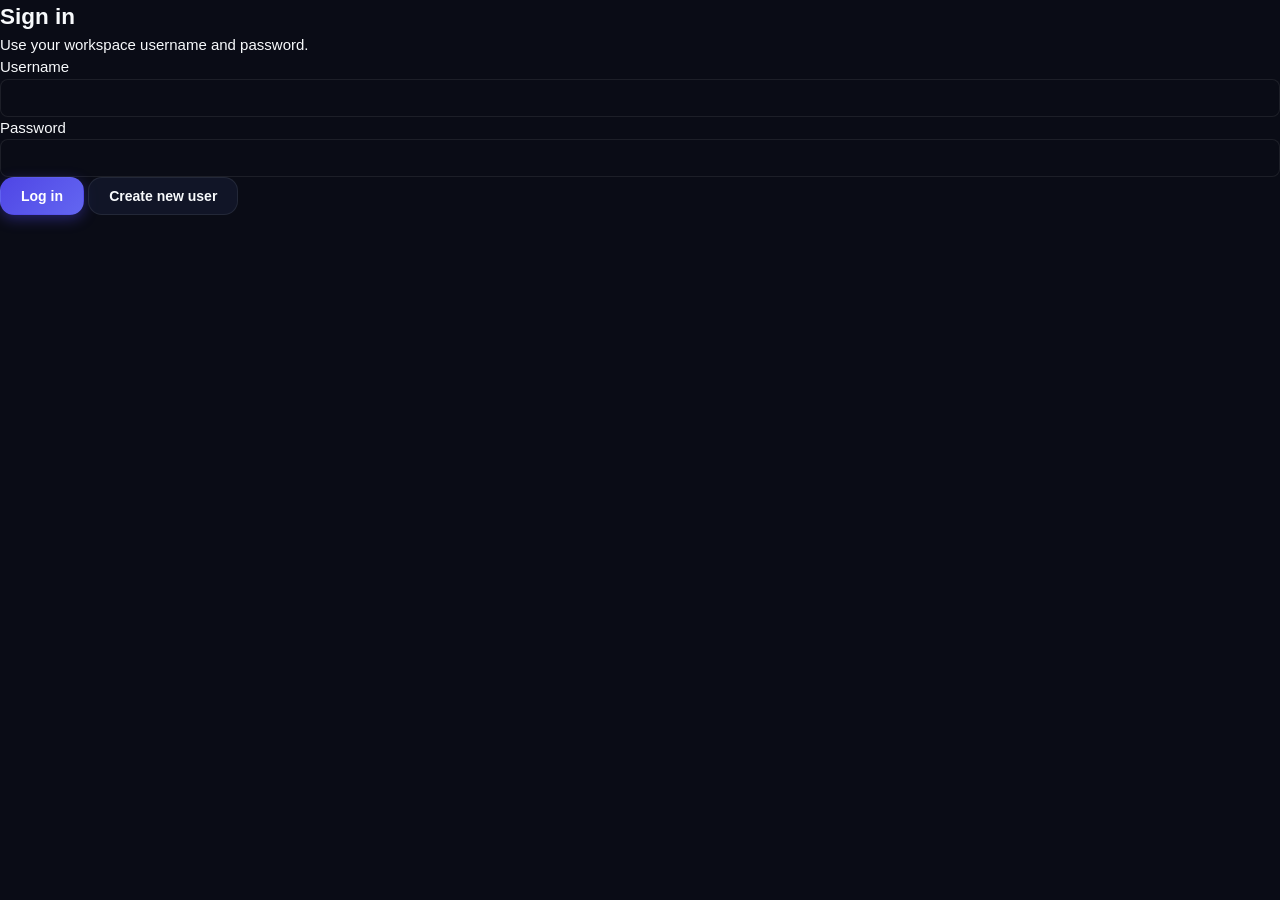
==== index.html @ 8acfbc3e "inital commit" ====
<!DOCTYPE html>
<html lang="en">
<head>
    <meta charset="UTF-8">
    <meta name="viewport" content="width=device-width, initial-scale=1.0">
    <title>Nexflow // Premium Project Management</title>
    <!-- Google Fonts -->
    <link rel="preconnect" href="https://fonts.googleapis.com">
    <link rel="preconnect" href="https://fonts.gstatic.com" crossorigin>
    <link href="https://fonts.googleapis.com/css2?family=Plus+Jakarta+Sans:wght@300;400;500;600;700;800&family=Outfit:wght@300;400;500;600;700;800&display=swap" rel="stylesheet">
    <link rel="stylesheet" href="styles.css">
    <!-- FontAwesome for Premium Icons -->
    <link rel="stylesheet" href="https://cdnjs.cloudflare.com/ajax/libs/font-awesome/6.4.0/css/all.min.css">
</head>
<body>
    <div id="app-shell-root"></div>
    <div id="modal-root"></div>

    <!-- Load JavaScript MVC Code -->
    <script src="model/stateModel.js?v20260709"></script>
    <script src="model/projectModel.js?v20260709"></script>
    <script src="model/taskModel.js?v20260709"></script>
    <script src="model/appModel.js?v20260709"></script>
    <script src="view/partialRenderer.js?v20260709"></script>
    <script src="view/commonView.js?v20260709"></script>
    <script src="view/dashboardView.js?v20260709"></script>
    <script src="view/projectView.js?v20260709"></script>
    <script src="view/taskView.js?v20260709"></script>
    <script src="view/modalView.js?v20260709"></script>
    <script src="view/eventView.js?v20260709"></script>
    <script src="view/appViewModular.js?v20260709"></script>
    <script src="controller/navigationController.js?v20260709"></script>
    <script src="controller/projectController.js?v20260709"></script>
    <script src="controller/taskController.js?v20260709"></script>
    <script src="controller/appController.js?v20260709"></script>
    <script>
        document.addEventListener('DOMContentLoaded', async () => {
            if (localStorage.getItem('isLoggedIn') !== 'true') {
                window.location.href = 'login.html';
                return;
            }

            await window.renderViewPartials();

            const logoutBtn = document.getElementById('logoutBtn');
            if (logoutBtn) {
                logoutBtn.addEventListener('click', (e) => {
                    e.preventDefault();
                    localStorage.removeItem('isLoggedIn');
                    localStorage.removeItem('currentUserId');
                    window.location.href = 'login.html';
                });
            }
            const app = new ProjectManagerApp();
            app.start();
        });
    </script>
</body>
</html>
---- styles.css ----
/* ==========================================================================
   Nexflow Premium Project Management Style System
   Theme: Sci-Fi Glassmorphism & Cyberpunk Dark
   ========================================================================== */

/* --- CSS Variables & Design Tokens --- */
:root {
    --bg-primary: #0a0c16;
    --bg-secondary: #111424;
    --bg-panel: rgba(21, 26, 48, 0.7);
    --bg-card: rgba(28, 35, 65, 0.55);
    --bg-card-hover: rgba(36, 45, 84, 0.75);
    
    --border-color: rgba(255, 255, 255, 0.08);
    --border-color-hover: rgba(255, 255, 255, 0.18);
    --border-accent: rgba(59, 130, 246, 0.3);
    
    /* Neon Accents */
    --color-primary: #4f46e5;       /* Indigo */
    --color-primary-glow: rgba(79, 70, 229, 0.4);
    --color-secondary: #06b6d4;     /* Cyan */
    --color-secondary-glow: rgba(6, 182, 212, 0.4);
    
    /* Functional Colors */
    --color-success: #10b981;       /* Emerald */
    --color-success-bg: rgba(16, 185, 129, 0.1);
    --color-warning: #f59e0b;       /* Amber */
    --color-warning-bg: rgba(245, 158, 11, 0.1);
    --color-danger: #ef4444;        /* Rose */
    --color-danger-bg: rgba(239, 68, 68, 0.1);
    --color-info: #3b82f6;          /* Blue */
    --color-info-bg: rgba(59, 130, 246, 0.1);
    --color-neutral: #64748b;       /* Slate */
    --color-neutral-bg: rgba(100, 116, 139, 0.1);

    /* Typography Colors */
    --text-main: #f8fafc;
    --text-muted: #94a3b8;
    --text-dark: #64748b;
    
    /* Layout & Effects */
    --sidebar-width: 280px;
    --header-height: 80px;
    --border-radius-sm: 8px;
    --border-radius-md: 14px;
    --border-radius-lg: 20px;
    --box-shadow: 0 8px 32px 0 rgba(0, 0, 0, 0.5);
    --backdrop-blur: blur(12px);
    --transition: all 0.3s cubic-bezier(0.4, 0, 0.2, 1);
}

/* --- Base Reset & Setup --- */
* {
    margin: 0;
    padding: 0;
    box-sizing: border-box;
}

body {
    background-color: var(--bg-primary);
    color: var(--text-main);
    font-family: 'Plus Jakarta Sans', sans-serif;
    font-size: 15px;
    line-height: 1.5;
    overflow-x: hidden;
    height: 100vh;
}

/* Scrollbar customization */
::-webkit-scrollbar {
    width: 8px;
    height: 8px;
}
::-webkit-scrollbar-track {
    background: var(--bg-primary);
}
::-webkit-scrollbar-thumb {
    background: var(--bg-secondary);
    border-radius: 4px;
}
::-webkit-scrollbar-thumb:hover {
    background: var(--color-primary);
}

/* --- Layout Architecture --- */
.app-container {
    display: flex;
    height: 100vh;
    width: 100vw;
}

/* --- Sidebar Styling --- */
.app-sidebar {
    width: var(--sidebar-width);
    background-color: var(--bg-secondary);
    border-right: 1px solid var(--border-color);
    display: flex;
    flex-direction: column;
    flex-shrink: 0;
}

.sidebar-header {
    height: var(--header-height);
    display: flex;
    align-items: center;
    padding: 0 24px;
    border-bottom: 1px solid var(--border-color);
}

.brand-logo {
    display: flex;
    align-items: center;
    gap: 12px;
}

.brand-icon {
    font-size: 24px;
    background: linear-gradient(135deg, var(--color-primary), var(--color-secondary));
    -webkit-background-clip: text;
    -webkit-text-fill-color: transparent;
    filter: drop-shadow(0 2px 8px var(--color-primary-glow));
}

.brand-name {
    font-family: 'Outfit', sans-serif;
    font-size: 22px;
    font-weight: 700;
    letter-spacing: 1px;
    background: linear-gradient(100deg, #ffffff, var(--text-muted));
    -webkit-background-clip: text;
    -webkit-text-fill-color: transparent;
}

.sidebar-nav {
    padding: 24px 16px;
    display: flex;
    flex-direction: column;
    gap: 8px;
    flex-grow: 1;
}

.nav-item {
    display: flex;
    align-items: center;
    gap: 16px;
    padding: 14px 16px;
    color: var(--text-muted);
    text-decoration: none;
    font-weight: 500;
    border-radius: var(--border-radius-md);
    transition: var(--transition);
}

.nav-item:hover {
    color: var(--text-main);
    background-color: rgba(255, 255, 255, 0.03);
    padding-left: 20px;
}

.nav-item.active {
    color: var(--text-main);
    background: linear-gradient(90deg, rgba(79, 70, 229, 0.15), rgba(6, 182, 212, 0.03));
    border-left: 3px solid var(--color-primary);
    box-shadow: inset 0 0 12px rgba(79, 70, 229, 0.1);
}

.nav-icon {
    font-size: 18px;
    width: 20px;
    text-align: center;
    transition: var(--transition);
}

.nav-item.active .nav-icon {
    color: var(--color-secondary);
    filter: drop-shadow(0 0 6px var(--color-secondary-glow));
}

/* User Simulator Card in Sidebar */
.sidebar-footer {
    padding: 20px 16px;
    border-top: 1px solid var(--border-color);
}

.user-simulator-card {
    background-color: var(--bg-panel);
    border: 1px solid var(--border-color);
    border-radius: var(--border-radius-md);
    padding: 16px;
    box-shadow: var(--box-shadow);
}

.simulation-badge {
    font-size: 9px;
    font-weight: 800;
    color: var(--color-secondary);
    background-color: rgba(6, 182, 212, 0.1);
    border: 1px solid rgba(6, 182, 212, 0.2);
    padding: 2px 6px;
    border-radius: 4px;
    display: inline-block;
    letter-spacing: 1px;
    margin-bottom: 12px;
}

.active-user-display {
    display: flex;
    align-items: center;
    gap: 12px;
    margin-bottom: 16px;
}

.avatar {
    width: 40px;
    height: 40px;
    border-radius: 50%;
    background: linear-gradient(135deg, var(--color-primary), var(--color-secondary));
    color: #ffffff;
    display: flex;
    align-items: center;
    justify-content: center;
    font-weight: 700;
    font-family: 'Outfit', sans-serif;
    font-size: 14px;
    box-shadow: 0 4px 10px rgba(0, 0, 0, 0.3);
}

.avatar-ring {
    outline: 2px solid var(--color-secondary);
    outline-offset: 2px;
}

.avatar-sm {
    width: 28px;
    height: 28px;
    font-size: 10px;
}

.user-info h4 {
    font-size: 14px;
    font-weight: 600;
    color: var(--text-main);
}

.user-info p {
    font-size: 11px;
    color: var(--text-muted);
}

.user-select-wrapper label {
    display: block;
    font-size: 10px;
    font-weight: 600;
    text-transform: uppercase;
    color: var(--text-dark);
    margin-bottom: 6px;
    letter-spacing: 0.5px;
}

.user-switcher {
    width: 100%;
}

/* --- Main Layout Header & Content --- */
.app-main {
    flex-grow: 1;
    display: flex;
    flex-direction: column;
    overflow: hidden;
}

.app-header {
    height: var(--header-height);
    border-bottom: 1px solid var(--border-color);
    padding: 0 32px;
    display: flex;
    align-items: center;
    justify-content: space-between;
    background-color: rgba(10, 12, 22, 0.3);
    backdrop-filter: var(--backdrop-blur);
    z-index: 10;
}

.app-header h1 {
    font-family: 'Outfit', sans-serif;
    font-size: 28px;
    font-weight: 700;
    background: linear-gradient(90deg, #ffffff, var(--text-muted));
    -webkit-background-clip: text;
    -webkit-text-fill-color: transparent;
}

.header-subtitle {
    font-size: 12px;
    color: var(--text-muted);
    margin-top: 2px;
}

.header-right {
    display: flex;
    gap: 12px;
}

.view-content {
    flex-grow: 1;
    padding: 32px;
    overflow-y: auto;
    background-color: var(--bg-primary);
}

/* --- Buttons --- */
.btn {
    display: inline-flex;
    align-items: center;
    justify-content: center;
    gap: 8px;
    padding: 10px 20px;
    font-family: inherit;
    font-size: 14px;
    font-weight: 600;
    border-radius: var(--border-radius-md);
    border: 1px solid transparent;
    cursor: pointer;
    transition: var(--transition);
}

.btn-sm {
    padding: 6px 12px;
    font-size: 12px;
    border-radius: var(--border-radius-sm);
}

.btn-primary {
    background: linear-gradient(135deg, var(--color-primary), #6366f1);
    color: #ffffff;
    box-shadow: 0 4px 14px var(--color-primary-glow);
}

.btn-primary:hover {
    box-shadow: 0 6px 20px rgba(79, 70, 229, 0.6);
    transform: translateY(-1px);
}

.btn-secondary {
    background-color: var(--bg-panel);
    border-color: var(--border-color);
    color: var(--text-main);
}

.btn-secondary:hover {
    background-color: var(--bg-card-hover);
    border-color: var(--border-color-hover);
}

.btn-icon-add {
    width: 32px;
    height: 32px;
    border-radius: 50%;
    background-color: rgba(255, 255, 255, 0.05);
    border: 1px solid var(--border-color);
    color: var(--color-secondary);
    display: flex;
    align-items: center;
    justify-content: center;
    cursor: pointer;
    transition: var(--transition);
}

.btn-icon-add:hover {
    background-color: rgba(6, 182, 212, 0.15);
    border-color: var(--color-secondary);
    box-shadow: 0 0 10px var(--color-secondary-glow);
    transform: scale(1.05);
}

.btn-back {
    background: none;
    border: none;
    color: var(--text-muted);
    font-weight: 500;
    cursor: pointer;
    font-size: 14px;
    display: flex;
    align-items: center;
    gap: 8px;
    transition: var(--transition);
    padding: 4px 8px;
    border-radius: 4px;
}

.btn-back:hover {
    color: var(--text-main);
    background-color: rgba(255, 255, 255, 0.05);
}

/* --- Views & Views Toggling --- */
.app-view {
    display: none;
    animation: fadeIn 0.4s ease-out forwards;
}

.app-view.active-view {
    display: block;
}

@keyframes fadeIn {
    from {
        opacity: 0;
        transform: translateY(12px);
    }
    to {
        opacity: 1;
        transform: translateY(0);
    }
}

/* --- Forms & Inputs --- */
.form-group {
    margin-bottom: 20px;
}

.form-row {
    display: flex;
    gap: 16px;
}

.col-4 { flex: 0 0 calc(33.33% - 11px); }
.col-6 { flex: 0 0 calc(50% - 8px); }

.form-label {
    display: block;
    font-size: 13px;
    font-weight: 600;
    color: var(--text-muted);
    margin-bottom: 8px;
}

.form-label.required::after {
    content: " *";
    color: var(--color-danger);
}

.form-input, .form-select {
    width: 100%;
    background-color: rgba(10, 12, 22, 0.5);
    border: 1px solid var(--border-color);
    color: var(--text-main);
    padding: 10px 14px;
    border-radius: var(--border-radius-sm);
    font-family: inherit;
    font-size: 14px;
    transition: var(--transition);
}

.form-input:focus, .form-select:focus {
    outline: none;
    border-color: var(--color-secondary);
    box-shadow: 0 0 8px rgba(6, 182, 212, 0.25);
    background-color: rgba(10, 12, 22, 0.8);
}

.form-textarea {
    min-height: 100px;
    resize: vertical;
}

.form-select option {
    background-color: var(--bg-secondary);
    color: var(--text-main);
}

/* --- KPI Dashboard Stats Styling --- */
.stats-grid {
    display: grid;
    grid-template-columns: repeat(4, 1fr);
    gap: 20px;
    margin-bottom: 32px;
}

.stat-card {
    background: var(--bg-panel);
    border: 1px solid var(--border-color);
    border-radius: var(--border-radius-md);
    padding: 24px;
    display: flex;
    align-items: center;
    gap: 20px;
    box-shadow: var(--box-shadow);
    backdrop-filter: var(--backdrop-blur);
    transition: var(--transition);
}

.stat-card:hover {
    border-color: rgba(255, 255, 255, 0.15);
    transform: translateY(-2px);
}

.stat-icon {
    width: 52px;
    height: 52px;
    border-radius: var(--border-radius-sm);
    display: flex;
    align-items: center;
    justify-content: center;
    font-size: 22px;
    box-shadow: inset 0 0 10px rgba(255, 255, 255, 0.05);
}

.icon-blue {
    color: var(--color-info);
    background-color: var(--color-info-bg);
}
.icon-orange {
    color: var(--color-warning);
    background-color: var(--color-warning-bg);
}
.icon-green {
    color: var(--color-success);
    background-color: var(--color-success-bg);
}
.icon-red {
    color: var(--color-danger);
    background-color: var(--color-danger-bg);
}

.stat-details {
    display: flex;
    flex-direction: column;
}

.stat-label {
    font-size: 12px;
    color: var(--text-muted);
    font-weight: 500;
}

.stat-details h3 {
    font-family: 'Outfit', sans-serif;
    font-size: 28px;
    font-weight: 700;
    margin-top: 2px;
}

/* --- Dashboard Panel Grid Columns --- */
.dash-columns {
    display: grid;
    grid-template-columns: 1fr 1fr;
    gap: 24px;
}

.dash-panel {
    background: var(--bg-panel);
    border: 1px solid var(--border-color);
    border-radius: var(--border-radius-lg);
    box-shadow: var(--box-shadow);
    backdrop-filter: var(--backdrop-blur);
    display: flex;
    flex-direction: column;
    overflow: hidden;
    min-height: 400px;
}

.panel-header {
    padding: 20px 24px;
    border-bottom: 1px solid var(--border-color);
    display: flex;
    align-items: center;
    justify-content: space-between;
}

.panel-header h3 {
    font-size: 16px;
    font-weight: 600;
    display: flex;
    align-items: center;
    gap: 10px;
}

.icon-accent {
    color: var(--color-secondary);
}

.panel-badge {
    background-color: rgba(255, 255, 255, 0.05);
    border: 1px solid var(--border-color);
    color: var(--text-main);
    font-size: 11px;
    font-weight: 700;
    padding: 2px 8px;
    border-radius: 20px;
}

.panel-body {
    padding: 24px;
    flex-grow: 1;
    overflow-y: auto;
}

/* --- Dashboard Lists Styling (Compact) --- */
.projects-list-compact, .tasks-list-compact {
    display: flex;
    flex-direction: column;
    gap: 12px;
}

.project-compact-card {
    background-color: var(--bg-card);
    border: 1px solid var(--border-color);
    border-radius: var(--border-radius-md);
    padding: 16px;
    cursor: pointer;
    transition: var(--transition);
}

.project-compact-card:hover {
    background-color: var(--bg-card-hover);
    border-color: var(--border-color-hover);
    transform: translateX(4px);
}

.project-compact-header {
    display: flex;
    align-items: center;
    justify-content: space-between;
    margin-bottom: 12px;
}

.project-compact-header h4 {
    font-size: 15px;
    font-weight: 600;
}

.task-compact-card {
    background-color: var(--bg-card);
    border: 1px solid var(--border-color);
    border-radius: var(--border-radius-md);
    padding: 14px 16px;
    display: flex;
    align-items: center;
    justify-content: space-between;
    gap: 16px;
    transition: var(--transition);
}

.task-compact-card:hover {
    background-color: var(--bg-card-hover);
    border-color: var(--border-color-hover);
}

.task-compact-left {
    display: flex;
    align-items: center;
    gap: 12px;
    flex-grow: 1;
}

.task-compact-info h4 {
    font-size: 14px;
    font-weight: 500;
    margin-bottom: 2px;
}

.task-compact-info p {
    font-size: 11px;
    color: var(--text-muted);
}

/* Custom Checkbox Design */
.checkbox-container {
    display: block;
    position: relative;
    padding-left: 24px;
    cursor: pointer;
    user-select: none;
}

.checkbox-container input {
    position: absolute;
    opacity: 0;
    cursor: pointer;
    height: 0;
    width: 0;
}

.checkmark {
    position: absolute;
    top: -10px;
    left: 0;
    height: 18px;
    width: 18px;
    background-color: rgba(255, 255, 255, 0.05);
    border: 1px solid var(--border-color);
    border-radius: 4px;
    transition: var(--transition);
}

.checkbox-container:hover input ~ .checkmark {
    border-color: var(--color-secondary);
    background-color: rgba(6, 182, 212, 0.05);
}

.checkbox-container input:checked ~ .checkmark {
    background-color: var(--color-success);
    border-color: var(--color-success);
}

.checkmark:after {
    content: "";
    position: absolute;
    display: none;
}

.checkbox-container input:checked ~ .checkmark:after {
    display: block;
}

.checkbox-container .checkmark:after {
    left: 6px;
    top: 2px;
    width: 4px;
    height: 9px;
    border: solid white;
    border-width: 0 2px 2px 0;
    transform: rotate(45deg);
}

/* Badges styling */
.badge {
    font-size: 10px;
    font-weight: 700;
    padding: 3px 8px;
    border-radius: 12px;
    text-transform: uppercase;
    letter-spacing: 0.5px;
    display: inline-block;
}

.badge-low {
    color: var(--color-neutral);
    background-color: var(--color-neutral-bg);
}
.badge-medium {
    color: var(--color-warning);
    background-color: var(--color-warning-bg);
}
.badge-high {
    color: var(--color-danger);
    background-color: var(--color-danger-bg);
}

.badge-not-started {
    color: var(--color-danger);
    background-color: var(--color-danger-bg);
}
.badge-in-progress {
    color: var(--color-info);
    background-color: var(--color-info-bg);
}
.badge-on-hold {
    color: var(--color-warning);
    background-color: var(--color-warning-bg);
}
.badge-completed {
    color: var(--color-success);
    background-color: var(--color-success-bg);
}

/* Progress bar container styling */
.progress-bar-container {
    width: 100%;
    height: 6px;
    background-color: rgba(255, 255, 255, 0.05);
    border-radius: 4px;
    overflow: hidden;
}

.progress-bar-fill {
    height: 100%;
    background: linear-gradient(90deg, var(--color-primary), var(--color-secondary));
    border-radius: 4px;
    transition: width 0.6s cubic-bezier(0.4, 0, 0.2, 1);
}

/* --- Projects List View Grid --- */
.filters-bar {
    background: var(--bg-panel);
    border: 1px solid var(--border-color);
    border-radius: var(--border-radius-md);
    padding: 16px 24px;
    margin-bottom: 24px;
    display: flex;
    justify-content: space-between;
    align-items: center;
    gap: 20px;
}

.search-input-wrapper {
    position: relative;
    flex-grow: 1;
    max-width: 400px;
}

.search-icon {
    position: absolute;
    left: 14px;
    top: 50%;
    transform: translateY(-50%);
    color: var(--text-muted);
}

.search-input-wrapper .form-input {
    padding-left: 40px;
}

.filters-group {
    display: flex;
    gap: 12px;
}

.projects-grid {
    display: grid;
    grid-template-columns: repeat(3, 1fr);
    gap: 24px;
}

.project-card {
    background-color: var(--bg-panel);
    border: 1px solid var(--border-color);
    border-radius: var(--border-radius-lg);
    padding: 24px;
    display: flex;
    flex-direction: column;
    min-height: 260px;
    box-shadow: var(--box-shadow);
    transition: var(--transition);
    cursor: pointer;
}

.project-card:hover {
    border-color: var(--border-color-hover);
    box-shadow: 0 12px 40px rgba(0, 0, 0, 0.6);
    transform: translateY(-4px);
}

.project-card-header {
    display: flex;
    justify-content: space-between;
    align-items: flex-start;
    margin-bottom: 16px;
}

.project-card-header h3 {
    font-size: 18px;
    font-weight: 700;
}

.project-card-desc {
    font-size: 13.5px;
    color: var(--text-muted);
    margin-bottom: 24px;
    flex-grow: 1;
}

.project-card-progress {
    margin-bottom: 24px;
}

.progress-label-row {
    display: flex;
    justify-content: space-between;
    margin-bottom: 6px;
    font-size: 11px;
    font-weight: 600;
}

.project-card-footer {
    border-top: 1px solid var(--border-color);
    padding-top: 16px;
    display: flex;
    justify-content: space-between;
    align-items: center;
}

.card-footer-item {
    display: flex;
    flex-direction: column;
    gap: 4px;
}

.card-footer-item .label {
    font-size: 9px;
    text-transform: uppercase;
    font-weight: 700;
    color: var(--text-dark);
}

.owner-display-compact, .assignee-display-compact {
    display: flex;
    align-items: center;
    gap: 8px;
    font-size: 12px;
    font-weight: 500;
}

.date-display-compact {
    display: flex;
    align-items: center;
    gap: 6px;
    font-size: 12px;
    color: var(--text-muted);
}

/* --- Tasks Table View --- */
.tasks-table-card {
    background: var(--bg-panel);
    border: 1px solid var(--border-color);
    border-radius: var(--border-radius-lg);
    box-shadow: var(--box-shadow);
    overflow: hidden;
}

.tasks-table {
    width: 100%;
    border-collapse: collapse;
    text-align: left;
}

.tasks-table th {
    background-color: var(--bg-secondary);
    padding: 16px 24px;
    font-size: 11px;
    font-weight: 700;
    text-transform: uppercase;
    color: var(--text-muted);
    border-bottom: 1px solid var(--border-color);
    letter-spacing: 0.5px;
}

.tasks-table td {
    padding: 18px 24px;
    border-bottom: 1px solid var(--border-color);
    font-size: 14px;
}

.tasks-table tr:last-child td {
    border-bottom: none;
}

.tasks-table tr {
    transition: var(--transition);
}

.tasks-table tr:hover td {
    background-color: rgba(255, 255, 255, 0.02);
}

.task-title-cell {
    font-weight: 500;
    color: var(--text-main);
}

.task-project-cell {
    color: var(--text-muted);
    font-weight: 500;
}

.task-date-cell {
    color: var(--text-muted);
    font-size: 13px;
}

.btn-delete-task {
    background: none;
    border: none;
    color: var(--text-dark);
    cursor: pointer;
    font-size: 14px;
    padding: 6px;
    border-radius: 4px;
    transition: var(--transition);
}

.btn-delete-task:hover {
    color: var(--color-danger);
    background-color: var(--color-danger-bg);
}

.empty-table-state {
    padding: 48px;
    text-align: center;
    color: var(--text-muted);
    display: flex;
    flex-direction: column;
    align-items: center;
    gap: 16px;
}

.empty-table-state i {
    font-size: 48px;
    color: var(--text-dark);
}

.hidden {
    display: none !important;
}

/* --- Project Detail View --- */
.project-detail-header-panel {
    background: var(--bg-panel);
    border: 1px solid var(--border-color);
    border-radius: var(--border-radius-lg);
    padding: 24px;
    margin-bottom: 24px;
    box-shadow: var(--box-shadow);
}

.detail-meta-top {
    display: flex;
    justify-content: space-between;
    align-items: center;
    margin-bottom: 20px;
}

.status-select-pill {
    background-color: rgba(10, 12, 22, 0.6);
    border: 1px solid var(--border-color);
    color: var(--text-main);
    padding: 6px 12px;
    border-radius: 20px;
    font-size: 13px;
    font-weight: 600;
    cursor: pointer;
    outline: none;
}

.status-select-pill:focus {
    border-color: var(--color-secondary);
}

.project-main-info h2 {
    font-family: 'Outfit', sans-serif;
    font-size: 32px;
    font-weight: 700;
    margin-bottom: 8px;
}

.project-main-info p {
    color: var(--text-muted);
    font-size: 15px;
    max-width: 800px;
    margin-bottom: 24px;
}

.project-meta-strip {
    border-top: 1px solid var(--border-color);
    padding-top: 20px;
    display: flex;
    gap: 48px;
}

.meta-item {
    display: flex;
    flex-direction: column;
    gap: 6px;
}

.meta-label {
    font-size: 10px;
    font-weight: 700;
    text-transform: uppercase;
    color: var(--text-dark);
    letter-spacing: 0.5px;
}

.meta-value {
    font-size: 14px;
    font-weight: 500;
}

.progress-display-wrapper {
    display: flex;
    align-items: center;
    gap: 12px;
    width: 200px;
}

.progress-percent {
    font-size: 12px;
    font-weight: 700;
    color: var(--color-secondary);
}

.project-detail-content {
    display: grid;
    grid-template-columns: 280px 1fr;
    gap: 24px;
    align-items: start;
}

.detail-sidebar-card, .detail-tasks-card {
    background: var(--bg-panel);
    border: 1px solid var(--border-color);
    border-radius: var(--border-radius-lg);
    padding: 24px;
    box-shadow: var(--box-shadow);
}

.card-title-row {
    display: flex;
    justify-content: space-between;
    align-items: center;
    margin-bottom: 20px;
    padding-bottom: 12px;
    border-bottom: 1px solid var(--border-color);
}

.card-title-row h3 {
    font-size: 16px;
    font-weight: 600;
}

.members-avatars-list {
    display: flex;
    flex-direction: column;
    gap: 12px;
}

.member-row {
    display: flex;
    align-items: center;
    gap: 12px;
}

.member-info h4 {
    font-size: 13.5px;
    font-weight: 500;
}

.member-info p {
    font-size: 10px;
    color: var(--text-muted);
}

/* Project Tasks Checklist */
.project-tasks-list {
    display: flex;
    flex-direction: column;
    gap: 12px;
}

.project-task-item {
    background-color: var(--bg-card);
    border: 1px solid var(--border-color);
    border-radius: var(--border-radius-md);
    padding: 16px 20px;
    display: flex;
    align-items: center;
    justify-content: space-between;
    transition: var(--transition);
}

.project-task-item:hover {
    background-color: var(--bg-card-hover);
    border-color: var(--border-color-hover);
}

.project-task-left {
    display: flex;
    align-items: center;
    gap: 14px;
}

.project-task-details h4 {
    font-size: 14.5px;
    font-weight: 500;
    transition: var(--transition);
}

.project-task-item.task-completed .project-task-details h4 {
    text-decoration: line-through;
    color: var(--text-dark);
}

.project-task-details p {
    font-size: 11px;
    color: var(--text-muted);
    margin-top: 2px;
}

.project-task-right {
    display: flex;
    align-items: center;
    gap: 16px;
}

.empty-state-card {
    padding: 48px;
    text-align: center;
    color: var(--text-muted);
    border: 2px dashed var(--border-color);
    border-radius: var(--border-radius-lg);
    display: flex;
    flex-direction: column;
    align-items: center;
    gap: 16px;
}

.empty-state-card i {
    font-size: 40px;
    color: var(--text-dark);
}

/* --- Modals Overlay and Card styling --- */
.modal-overlay {
    position: fixed;
    top: 0;
    left: 0;
    right: 0;
    bottom: 0;
    background-color: rgba(3, 4, 9, 0.75);
    backdrop-filter: blur(6px);
    display: flex;
    align-items: center;
    justify-content: center;
    z-index: 100;
    opacity: 0;
    pointer-events: none;
    transition: opacity 0.3s ease;
}

.modal-overlay.open {
    opacity: 1;
    pointer-events: auto;
}

.modal-card {
    background-color: var(--bg-secondary);
    border: 1px solid var(--border-color);
    border-radius: var(--border-radius-lg);
    width: 600px;
    max-width: 90%;
    box-shadow: 0 20px 50px rgba(0, 0, 0, 0.7);
    overflow: hidden;
    transform: translateY(20px);
    transition: transform 0.3s cubic-bezier(0.4, 0, 0.2, 1);
}

.modal-overlay.open .modal-card {
    transform: translateY(0);
}

.modal-header {
    padding: 20px 24px;
    border-bottom: 1px solid var(--border-color);
    display: flex;
    align-items: center;
    justify-content: space-between;
}

.modal-header h3 {
    font-family: 'Outfit', sans-serif;
    font-size: 20px;
    font-weight: 600;
}

.modal-close-btn {
    background: none;
    border: none;
    color: var(--text-muted);
    font-size: 28px;
    cursor: pointer;
    transition: var(--transition);
    line-height: 1;
}

.modal-close-btn:hover {
    color: var(--text-main);
}

.modal-body {
    padding: 24px;
    max-height: 60vh;
    overflow-y: auto;
}

.modal-instruction-text {
    font-size: 13.5px;
    color: var(--text-muted);
    margin-bottom: 18px;
}

.read-only-owner-badge {
    background-color: rgba(255, 255, 255, 0.03);
    border: 1px solid var(--border-color);
    padding: 8px 12px;
    border-radius: var(--border-radius-sm);
    display: flex;
    align-items: center;
    gap: 10px;
    font-size: 13.5px;
    height: 42px;
}

.members-checkbox-grid {
    display: grid;
    grid-template-columns: 1fr 1fr;
    gap: 12px;
    background-color: rgba(10, 12, 22, 0.3);
    border: 1px solid var(--border-color);
    border-radius: var(--border-radius-sm);
    padding: 16px;
    max-height: 180px;
    overflow-y: auto;
}

.checkbox-member-label {
    display: flex;
    align-items: center;
    gap: 10px;
    cursor: pointer;
}

.checkbox-member-label span {
    font-size: 13.5px;
    font-weight: 500;
}

.modal-footer {
    padding: 16px 24px;
    border-top: 1px solid var(--border-color);
    display: flex;
    justify-content: flex-end;
    gap: 12px;
}

/* --- Toast Notifications --- */
.toast-notification {
    position: fixed;
    bottom: 32px;
    right: 32px;
    background-color: var(--bg-secondary);
    border-left: 4px solid var(--color-success);
    border-top: 1px solid var(--border-color);
    border-right: 1px solid var(--border-color);
    border-bottom: 1px solid var(--border-color);
    border-radius: 4px;
    padding: 16px 24px;
    display: flex;
    align-items: center;
    gap: 12px;
    box-shadow: 0 10px 30px rgba(0, 0, 0, 0.6);
    z-index: 200;
    transition: transform 0.4s cubic-bezier(0.175, 0.885, 0.32, 1.275), opacity 0.3s ease;
    opacity: 1;
    transform: translateY(0);
}

.toast-notification.hidden {
    opacity: 0;
    transform: translateY(20px);
    pointer-events: none;
}

.toast-icon {
    color: var(--color-success);
    font-size: 18px;
}

.toast-message {
    font-size: 14px;
    font-weight: 600;
}

/* Custom Responsive Styles */
@media (max-width: 1200px) {
    .stats-grid {
        grid-template-columns: repeat(2, 1fr);
    }
    .projects-grid {
        grid-template-columns: repeat(2, 1fr);
    }
}

@media (max-width: 900px) {
    .app-container {
        flex-direction: column;
    }
    .app-sidebar {
        width: 100%;
        height: auto;
        border-right: none;
        border-bottom: 1px solid var(--border-color);
    }
    .sidebar-header {
        height: 60px;
    }
    .sidebar-nav {
        flex-direction: row;
        padding: 8px 16px;
        overflow-x: auto;
    }
    .nav-item {
        padding: 8px 12px;
    }
    .sidebar-footer {
        display: none; /* Hide simulator from view on mobile layout for cleanliness */
    }
    .app-main {
        overflow-y: auto;
    }
    .app-header {
        height: auto;
        padding: 16px;
        flex-direction: column;
        align-items: flex-start;
        gap: 12px;
    }
    .header-right {
        width: 100%;
        justify-content: space-between;
    }
    .view-content {
        padding: 16px;
    }
    .dash-columns {
        grid-template-columns: 1fr;
    }
    .project-detail-content {
        grid-template-columns: 1fr;
    }
}
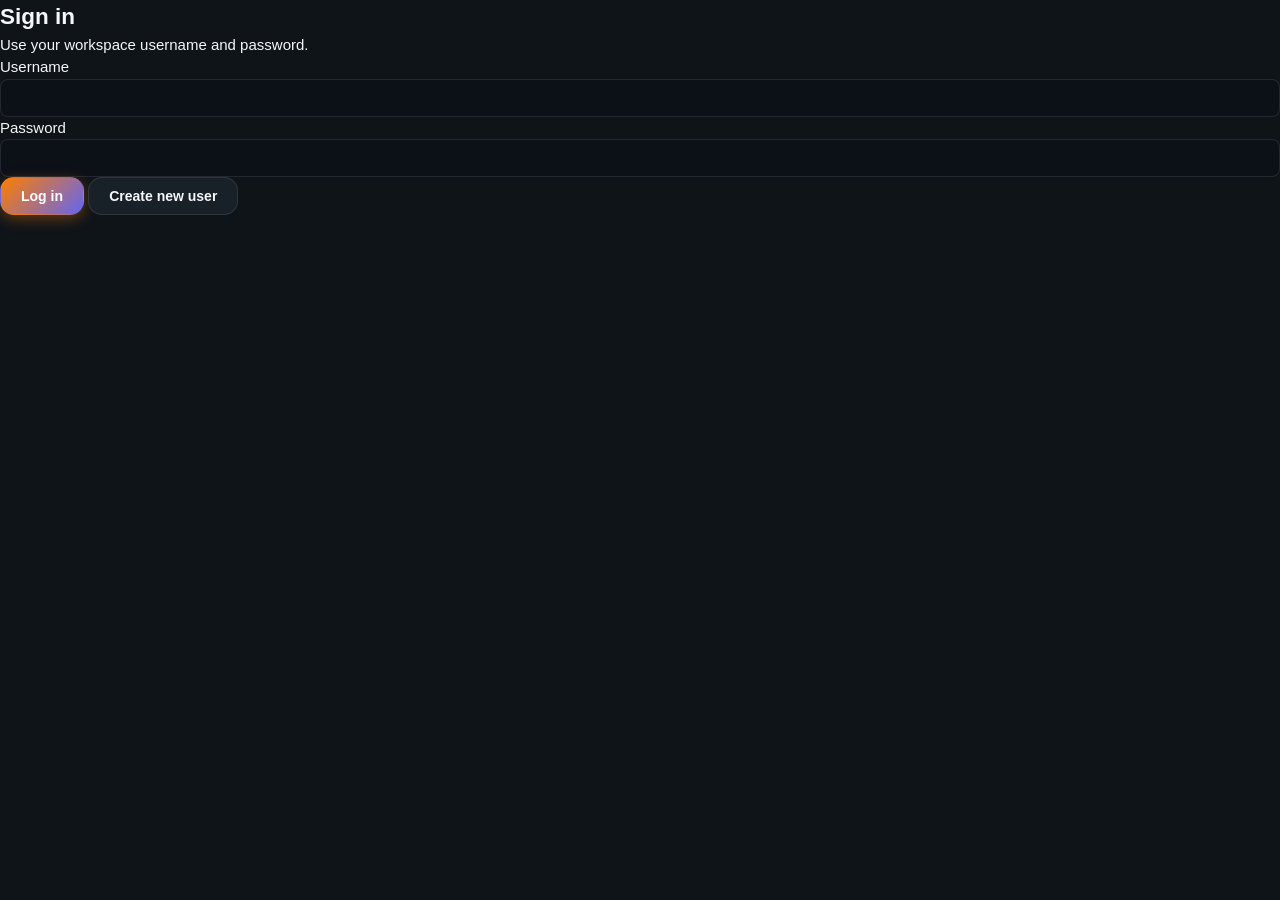
==== commit c74de0af: "added pasword hash, changed styling to mactch Rhino" ====
--- a/index.html
+++ b/index.html
@@ -3,7 +3,7 @@
 <head>
     <meta charset="UTF-8">
     <meta name="viewport" content="width=device-width, initial-scale=1.0">
-    <title>Nexflow // Premium Project Management</title>
+    <title>Rhino Pumps // Premium Project Management</title>
     <!-- Google Fonts -->
     <link rel="preconnect" href="https://fonts.googleapis.com">
     <link rel="preconnect" href="https://fonts.gstatic.com" crossorigin>
@@ -17,22 +17,22 @@
     <div id="modal-root"></div>
 
     <!-- Load JavaScript MVC Code -->
-    <script src="model/stateModel.js?v20260709"></script>
-    <script src="model/projectModel.js?v20260709"></script>
-    <script src="model/taskModel.js?v20260709"></script>
-    <script src="model/appModel.js?v20260709"></script>
-    <script src="view/partialRenderer.js?v20260709"></script>
-    <script src="view/commonView.js?v20260709"></script>
-    <script src="view/dashboardView.js?v20260709"></script>
-    <script src="view/projectView.js?v20260709"></script>
-    <script src="view/taskView.js?v20260709"></script>
-    <script src="view/modalView.js?v20260709"></script>
-    <script src="view/eventView.js?v20260709"></script>
-    <script src="view/appViewModular.js?v20260709"></script>
-    <script src="controller/navigationController.js?v20260709"></script>
-    <script src="controller/projectController.js?v20260709"></script>
-    <script src="controller/taskController.js?v20260709"></script>
-    <script src="controller/appController.js?v20260709"></script>
+    <script src="model/stateModel.js?v20260714a"></script>
+    <script src="model/projectModel.js?v20260714a"></script>
+    <script src="model/taskModel.js?v20260714a"></script>
+    <script src="model/appModel.js?v20260714a"></script>
+    <script src="view/partialRenderer.js?v20260714a"></script>
+    <script src="view/commonView.js?v20260714a"></script>
+    <script src="view/dashboardView.js?v20260714a"></script>
+    <script src="view/projectView.js?v20260714a"></script>
+    <script src="view/taskView.js?v20260714a"></script>
+    <script src="view/modalView.js?v20260714a"></script>
+    <script src="view/eventView.js?v20260714a"></script>
+    <script src="view/appViewModular.js?v20260714a"></script>
+    <script src="controller/navigationController.js?v20260714a"></script>
+    <script src="controller/projectController.js?v20260714a"></script>
+    <script src="controller/taskController.js?v20260714a"></script>
+    <script src="controller/appController.js?v20260714a"></script>
     <script>
         document.addEventListener('DOMContentLoaded', async () => {
             if (localStorage.getItem('isLoggedIn') !== 'true') {
--- a/styles.css
+++ b/styles.css
@@ -5,38 +5,38 @@
 
 /* --- CSS Variables & Design Tokens --- */
 :root {
-    --bg-primary: #0a0c16;
-    --bg-secondary: #111424;
-    --bg-panel: rgba(21, 26, 48, 0.7);
+    --bg-primary: #0f1419;
+    --bg-secondary: #161d24;
+    --bg-panel: rgba(27, 36, 46, 0.78);
     --bg-card: rgba(28, 35, 65, 0.55);
     --bg-card-hover: rgba(36, 45, 84, 0.75);
     
-    --border-color: rgba(255, 255, 255, 0.08);
-    --border-color-hover: rgba(255, 255, 255, 0.18);
+    --border-color: rgba(255, 255, 255, 0.1);
+    --border-color-hover: rgba(255, 255, 255, 0.22);
     --border-accent: rgba(59, 130, 246, 0.3);
     
     /* Neon Accents */
-    --color-primary: #4f46e5;       /* Indigo */
-    --color-primary-glow: rgba(79, 70, 229, 0.4);
-    --color-secondary: #06b6d4;     /* Cyan */
-    --color-secondary-glow: rgba(6, 182, 212, 0.4);
+    --color-primary: #ff7d00;       /* Orange */
+    --color-primary-glow: rgba(255, 125, 0, 0.35);
+    --color-secondary: #4f6d8a;     /* Cyan */
+    --color-secondary-glow: rgba(79, 109, 138, 0.35);
     
     /* Functional Colors */
-    --color-success: #10b981;       /* Emerald */
-    --color-success-bg: rgba(16, 185, 129, 0.1);
+    --color-success: #22c55e;       /* Emerald */
+    --color-success-bg: rgba(34, 197, 94, 0.12);
     --color-warning: #f59e0b;       /* Amber */
-    --color-warning-bg: rgba(245, 158, 11, 0.1);
+    --color-warning-bg: rgba(245, 158, 11, 0.14);
     --color-danger: #ef4444;        /* Rose */
-    --color-danger-bg: rgba(239, 68, 68, 0.1);
+    --color-danger-bg: rgba(239, 68, 68, 0.12);
     --color-info: #3b82f6;          /* Blue */
-    --color-info-bg: rgba(59, 130, 246, 0.1);
+    --color-info-bg: rgba(59, 130, 246, 0.12);
     --color-neutral: #64748b;       /* Slate */
-    --color-neutral-bg: rgba(100, 116, 139, 0.1);
+    --color-neutral-bg: rgba(100, 116, 139, 0.12);
 
     /* Typography Colors */
-    --text-main: #f8fafc;
-    --text-muted: #94a3b8;
-    --text-dark: #64748b;
+    --text-main: #f5f7fa;
+    --text-muted: #9aa9b8;
+    --text-dark: #6d7f90;
     
     /* Layout & Effects */
     --sidebar-width: 280px;
@@ -113,22 +113,33 @@
     gap: 12px;
 }
 
+.brand-logo-image {
+    width: 34px;
+    height: 34px;
+    object-fit: cover;
+}
+
+/* .brand-mark-svg{
+    width: 22px;
+    height: 22px;
+    fill: var(--color-primary);
+    filter: drop-shadow(0 1px 6px var(--color-primary-glow));
+}
+
 .brand-icon {
     font-size: 24px;
     background: linear-gradient(135deg, var(--color-primary), var(--color-secondary));
     -webkit-background-clip: text;
     -webkit-text-fill-color: transparent;
     filter: drop-shadow(0 2px 8px var(--color-primary-glow));
-}
+} */
 
 .brand-name {
     font-family: 'Outfit', sans-serif;
     font-size: 22px;
     font-weight: 700;
-    letter-spacing: 1px;
-    background: linear-gradient(100deg, #ffffff, var(--text-muted));
-    -webkit-background-clip: text;
-    -webkit-text-fill-color: transparent;
+    letter-spacing: 0.6px;
+    color: #f5f7fa;
 }
 
 .sidebar-nav {
@@ -159,9 +170,9 @@
 
 .nav-item.active {
     color: var(--text-main);
-    background: linear-gradient(90deg, rgba(79, 70, 229, 0.15), rgba(6, 182, 212, 0.03));
+    background: linear-gradient(90deg, rgba(225, 125, 0, 0.18), rgba(79, 109, 138, 0.08));
     border-left: 3px solid var(--color-primary);
-    box-shadow: inset 0 0 12px rgba(79, 70, 229, 0.1);
+    box-shadow: inset 0 0 12px rgba(225, 125, 0, 0.18);
 }
 
 .nav-icon {
@@ -393,6 +404,22 @@
     background-color: rgba(255, 255, 255, 0.05);
 }
 
+.btn-danger-outline {
+    background: transparent;
+    color: var(--color-danger);
+    border: 1px solid rgba(239, 68, 68, 0.45);
+}
+
+.btn-danger-outline:hover {
+    background-color: var(--color-danger-bg);
+    border-color: var(--color-danger);
+}
+
+.btn-danger-outline:disabled {
+    opacity: 0.5;
+    cursor: not-allowed;
+}
+
 /* --- Views & Views Toggling --- */
 .app-view {
     display: none;
@@ -596,6 +623,14 @@
     overflow-y: auto;
 }
 
+.detail-danger-actions{
+    margin-top: 16px;
+    padding-top: 14px;
+    border-top: 1px solid var(--border-color);
+    display: flex;
+    justify-content: flex-end;
+    gap: 10px;
+}
 /* --- Dashboard Lists Styling (Compact) --- */
 .projects-list-compact, .tasks-list-compact {
     display: flex;
@@ -630,6 +665,21 @@
     font-weight: 600;
 }
 
+.project-seed-tasks{
+    display: flex;
+    flex-direction: column;
+    gap: 10px;
+    margin-bottom: 10px;
+}
+
+.project-seed-task-row {
+    display: grid;
+    grid-template-columns: 1.5fr 2fr 160px 120px 150px auto;
+    gap: 8px;
+    align-items: center;
+    width: 100%;
+}
+
 .task-compact-card {
     background-color: var(--bg-card);
     border: 1px solid var(--border-color);
@@ -663,6 +713,12 @@
 .task-compact-info p {
     font-size: 11px;
     color: var(--text-muted);
+}
+
+.task-created-meta {
+    font-size: 11px;
+    color: var(--text-muted);
+    margin-top: 4px;
 }
 
 /* Custom Checkbox Design */
@@ -1237,7 +1293,7 @@
     background-color: var(--bg-secondary);
     border: 1px solid var(--border-color);
     border-radius: var(--border-radius-lg);
-    width: 600px;
+    width: min(1100px, 96vw);
     max-width: 90%;
     box-shadow: 0 20px 50px rgba(0, 0, 0, 0.7);
     overflow: hidden;
@@ -1428,4 +1484,7 @@
     .project-detail-content {
         grid-template-columns: 1fr;
     }
-}
+    .project-seed-task-row{
+        grid-template-columns: 1fr;
+    }
+}
